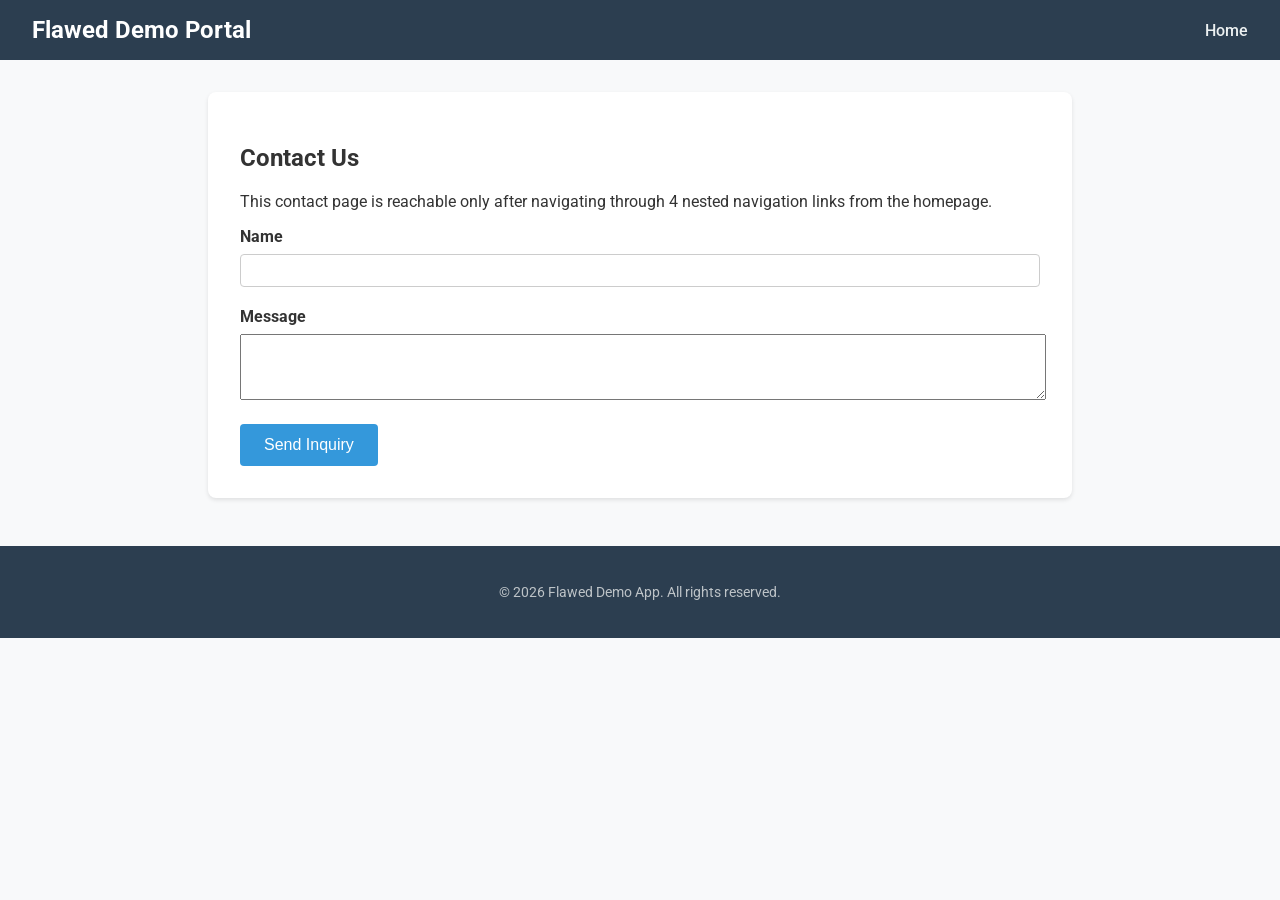
==== demo/flawed-app/contact.html @ c6e099b9 "Add demo fixtures (flawed and clean apps) and expected findings" ====
<!DOCTYPE html>
<html lang="en">
<head>
  <meta charset="UTF-8">
  <title>Flawed Demo App - Contact Us</title>
  <link rel="stylesheet" href="https://fonts.googleapis.com/css2?family=Roboto:wght@400;700&display=swap">
  <link rel="stylesheet" href="css/style.css">
  <script src="https://cdn.analytics.example.test/track.js"></script>
</head>
<body>
  <header>
    <h1>Flawed Demo Portal</h1>
    <nav>
      <a href="index.html">Home</a>
    </nav>
  </header>
  <main>
    <h2>Contact Us</h2>
    <p>This contact page is reachable only after navigating through 4 nested navigation links from the homepage.</p>
    <form action="/submit-contact" method="POST">
      <div class="form-group">
        <label for="name">Name</label>
        <input type="text" id="name" name="name">
      </div>
      <div class="form-group">
        <label for="message">Message</label>
        <textarea id="message" name="message" rows="4" style="width: 100%;"></textarea>
      </div>
      <button type="submit" class="btn-primary">Send Inquiry</button>
    </form>
  </main>
  <!-- No contact details in footer -->
  <footer>
    <p>&copy; 2026 Flawed Demo App. All rights reserved.</p>
  </footer>
</body>
</html>
---- demo/flawed-app/css/style.css ----
/* Demo Flawed App - Styling */
body {
  font-family: 'Roboto', sans-serif;
  margin: 0;
  padding: 0;
  background-color: #f8f9fa;
  color: #333333;
}

header {
  background-color: #2c3e50;
  color: #ffffff;
  padding: 1rem 2rem;
  display: flex;
  justify-content: space-between;
  align-items: center;
}

header h1 {
  margin: 0;
  font-size: 1.5rem;
}

nav a {
  color: #ecf0f1;
  text-decoration: none;
  margin-left: 1.5rem;
  font-weight: 500;
}

nav a:hover {
  text-decoration: underline;
}

main {
  max-width: 800px;
  margin: 2rem auto;
  padding: 2rem;
  background-color: #ffffff;
  border-radius: 8px;
  box-shadow: 0 2px 4px rgba(0, 0, 0, 0.1);
}

.form-group {
  margin-bottom: 1.25rem;
}

.form-group label {
  display: block;
  margin-bottom: 0.5rem;
  font-weight: bold;
}

.form-group input[type="text"],
.form-group input[type="email"],
.form-group input[type="password"] {
  width: 100%;
  padding: 0.5rem;
  border: 1px solid #cccccc;
  border-radius: 4px;
  box-sizing: border-box;
}

.checkbox-group {
  margin: 1.5rem 0;
}

.checkbox-group label {
  display: flex;
  align-items: flex-start;
  gap: 0.5rem;
  font-weight: normal;
  cursor: pointer;
}

button.btn-primary {
  background-color: #3498db;
  color: #ffffff;
  border: none;
  padding: 0.75rem 1.5rem;
  border-radius: 4px;
  font-size: 1rem;
  cursor: pointer;
}

button.btn-primary:hover {
  background-color: #2980b9;
}

footer {
  background-color: #2c3e50;
  color: #bdc3c7;
  padding: 1.5rem 2rem;
  text-align: center;
  margin-top: 3rem;
  font-size: 0.875rem;
}

footer a {
  color: #ecf0f1;
  text-decoration: none;
}

footer a:hover {
  text-decoration: underline;
}
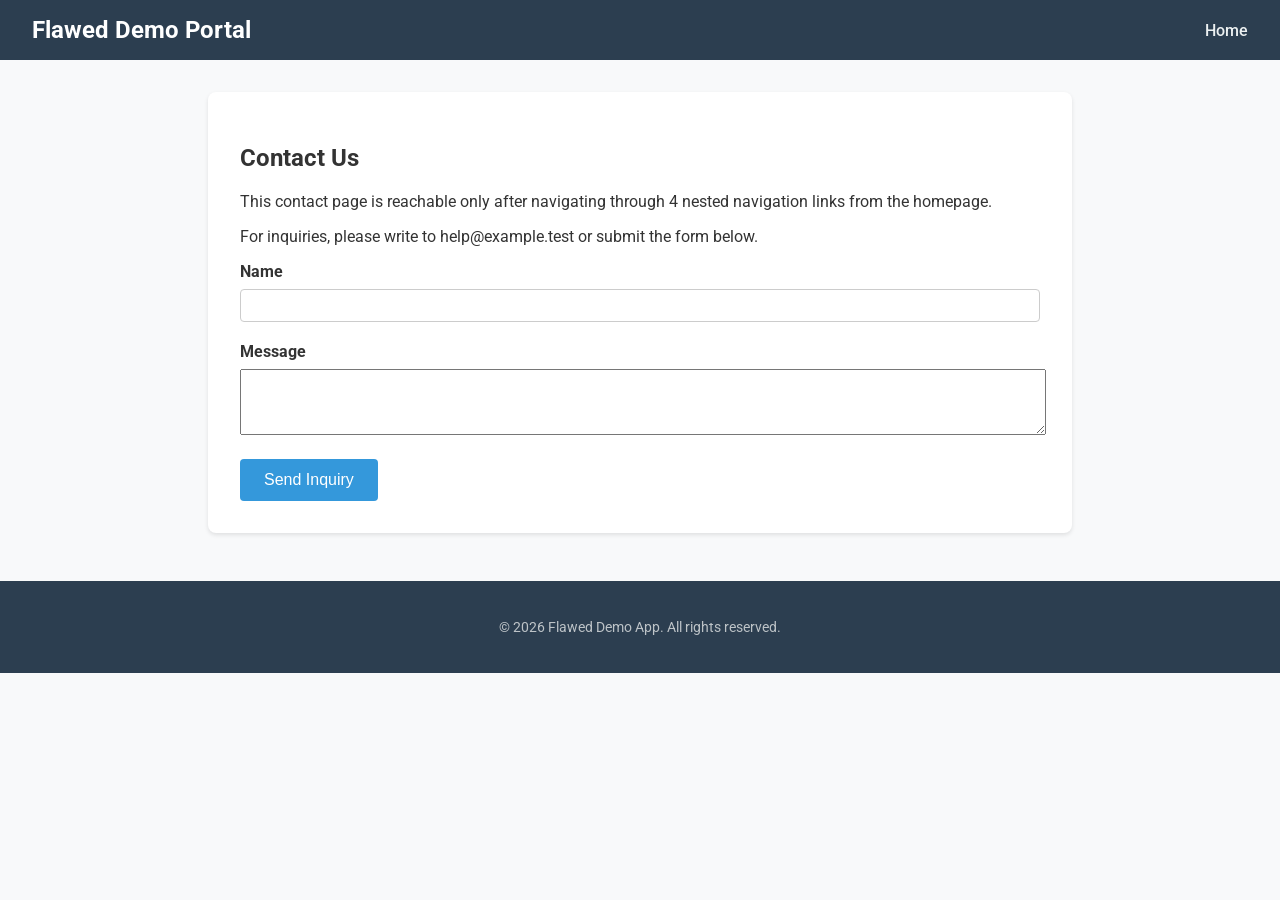
==== commit 1a3c9289: "Crawler: strict contact detection, scan coverage, reports/ default output" ====
--- a/demo/flawed-app/contact.html
+++ b/demo/flawed-app/contact.html
@@ -17,6 +17,7 @@
   <main>
     <h2>Contact Us</h2>
     <p>This contact page is reachable only after navigating through 4 nested navigation links from the homepage.</p>
+    <p>For inquiries, please write to help@example.test or submit the form below.</p>
     <form action="/submit-contact" method="POST">
       <div class="form-group">
         <label for="name">Name</label>
